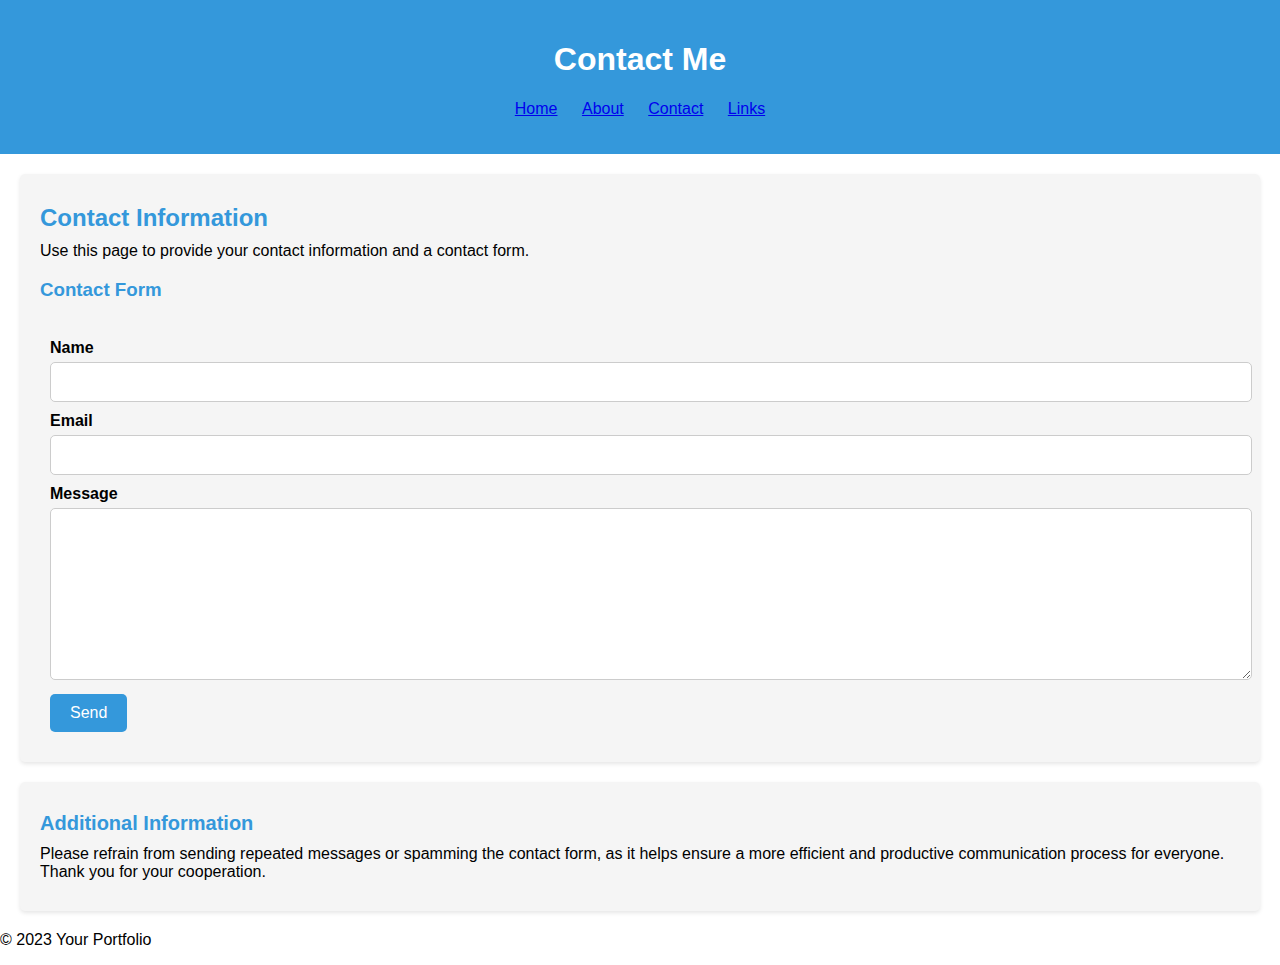
==== contact.html @ 59e8f731 "files" ====
<!DOCTYPE html>
<html>
<head>
  <meta charset="UTF-8">
  <title>Contact Me</title>
  <meta name="description" content="Contact Me Description">
  <link rel="stylesheet" type="text/css" href="styles.css">
</head>
<body>
  <header>
    <h1>Contact Me</h1>
    <nav>
      <ul>
        <li><a href="index.html">Home</a></li>
        <li><a href="about.html">About</a></li>
        <li><a href="contact.html">Contact</a></li>
        <li><a href="links.html">Links</a></li>
      </ul>
    </nav>
  </header>
  <main class="contact-main">
    <h2>Contact Information</h2>
    <p>Use this page to provide your contact information and a contact form.</p>
    <section>
      <h3>Contact Form</h3>
      <form>
        <label for="name">Name</label>
        <input type="text" id="name" name="name">
        <label for="email">Email</label>
        <input type="email" id="email" name="email">
        <label for="message">Message</label>
        <textarea id="message" name="message"></textarea>
        <button type="submit">Send</button>
      </form>
    </section>
  </main>
  <aside class="contact-aside">
    <h3>Additional Information</h3>
    <p>Please refrain from sending repeated messages or spamming the contact form, as it helps ensure a more efficient and productive communication process for everyone. Thank you for your cooperation.</p>
  </aside>
  
  <footer>
    <p>&copy; 2023 Your Portfolio</p>
  </footer>
</body>
</html>
---- styles.css ----
:root {
    --primary-color: #3498db;
    --secondary-color: #e74c3c;
    --font-family: 'Open Sans', Arial, sans-serif;
    --font-size: 16px;
  }
  
  @font-face {
    font-family: 'Open Sans';
    src: url('open-sans.woff2') format('woff2');
  }
  
  body {
    font-family: var(--font-family);
    font-size: var(--font-size);
    margin: 0;
    padding: 0;
    background-color: var(--backcolor, #fff); 
    transition: background-color 0.3s ease-in-out;
  }
  
  header {
    justify-content: space-between;
    align-items: center;
    padding: 20px;
    text-align: center;
    background-color: var(--primary-color); 
    color: #fff; 
    padding: 20px;
  }
  nav{
    text-align: center;
    background-color: var(--primary-color);
  }
  nav ul {
    list-style: none;
    padding: 0;
  }
  
  nav li {
    display: inline; 
    margin: 0 10px; 
  }
  
  .content-container {
    flex-direction: column;
    align-items: center;
    justify-content: center;
    text-align: center;
    padding: 20px;
    width: 100%;
  }

  .project {
    display: grid;
    grid-template-columns: 1fr;
    grid-gap: 20px;
    border: 1px solid #ddd;
    padding: 20px;
    text-align: left;
    background-color: #fff;
    transition: transform 0.3s ease;
    margin-top: 20px;
  }

  .project img {
    display: block;
    margin: 0 auto; 
    max-width: 100%; 
    height: auto;
  }

  .youtube-video{
    aspect-ratio: 16 / 9;
    width: 100%;
  }
  
  .intro{
    display: flex;
    flex-direction: column;
    align-items: center;
    justify-content: center;
    text-align: center;
    height: 50vh;
    border: 2px solid #3498db;
  padding: 20px;
  }

  .intro h2{
    color: var(--primary-color);
  }

  .intro p{
    font-size: 18px;
    margin: 20px;
  }
  
  .intro svg{
    margin-top: 20px;
    animation: smile-animation 2s ease-in-out infinite;
  }

  @keyframes smile-animation {
    0% {
      transform: scale(1);
    }
    50% {
      transform: scale(1.2);
    }
    100% {
      transform: scale(1);
    }
  }
  
  section h3 {
    color: var(--primary-color);
  }
  

  section figure {
    transition: transform 0.3s ease;
  }
  
  section figure:hover {
    transform: scale(1.05);
  }

  .contact-main {
    background-color: #f5f5f5;
    padding: 20px;
    margin: 20px;
    border-radius: 5px;
    box-shadow: 0 2px 4px rgba(0, 0, 0, 0.1);
  }
  
  .contact-main h2 {
    color: var(--primary-color);
    font-size: 24px;
    margin: 10px 0;
  }
  
  .contact-main p {
    font-size: 16px;
    margin: 10px 0;
  }
  .contact-main form {
    text-align: left;
    padding: 10px;
  }
  
  .contact-main label {
    display: block;
    margin-top: 10px;
    font-weight: bold;
  }
  
  .contact-main input[type="text"],
  .contact-main input[type="email"],
  .contact-main textarea {
    width: 100%;
    padding: 10px;
    margin-top: 5px;
    border: 1px solid #ccc;
    border-radius: 5px;
    font-size: 16px;
  }
  
  .contact-main textarea {
    height: 150px;
  }
  
  .contact-main button {
    background-color: var(--primary-color);
    color: #fff;
    border: none;
    border-radius: 5px;
    padding: 10px 20px;
    font-size: 16px;
    margin-top: 10px;
    cursor: pointer;
  }
  
  .contact-main button:hover {
    background-color: #0078d4;
  }
  .contact-aside {
    background-color: #f5f5f5;
    padding: 20px;
    margin: 20px;
    border-radius: 5px;
    box-shadow: 0 2px 4px rgba(0, 0, 0, 0.1);
  }
  
  .contact-aside h3 {
    color: var(--primary-color);
    font-size: 20px;
    margin: 10px 0;
  }
  
  .contact-aside p {
    font-size: 16px;
    margin: 10px 0;
  }
  

  @media (max-width: 768px) {
    main {
      grid-template-columns: 1fr;
    }
    header {
      flex-direction: column;
      text-align: center;
    }
  }
  
  .bio {
    display: flex;
    flex-direction: column;
    align-items: center;
    text-align: center;
    padding: 20px;
  }
  
  .bio picture {
    margin-bottom: 20px;
  }
  
  .bio h2 {
    color: var(--primary-color);
    margin: 20px 0;
    font-size: 24px;
  }
  
  .bio p {
    font-size: 16px;
    text-align: justify;
  }
  
  /* Style for the Education section */
  .bio section {
    text-align: left;
    margin-top: 20px;
  }
  
  .bio h3 {
    color: var(--primary-color);
    font-size: 20px;
    margin-bottom: 10px;
  }
  
  .bio ul {
    list-style: none;
    padding: 0;
    margin-left: 0;
  }
  
  .bio li {
    margin-bottom: 10px;
  }
  
  .bio li strong {
    font-weight: bold;
  }
  
  .bio li em {
    font-style: italic;
  }

  

  @media (max-width: 480px) {
    main {
      padding: 10px;
    }
    nav li {
      margin-right: 10px;
    }
  }

  table {
    width: 80%;
    margin: 20px auto;
    border-collapse: collapse;
    background-color: #fff;
    box-shadow: 0 2px 4px rgba(0, 0, 0, 0.1);
  }
  
  table th, table td {
    border: 1px solid #ddd;
    padding: 10px;
    text-align: center;
  }
  
  table th {
    background-color: #3498db;
    color: #fff;
  }
  
  table tr:nth-child(even) {
    background-color: #f2f2f2;
  }
  
  a:hover {
    text-decoration: underline;
  }
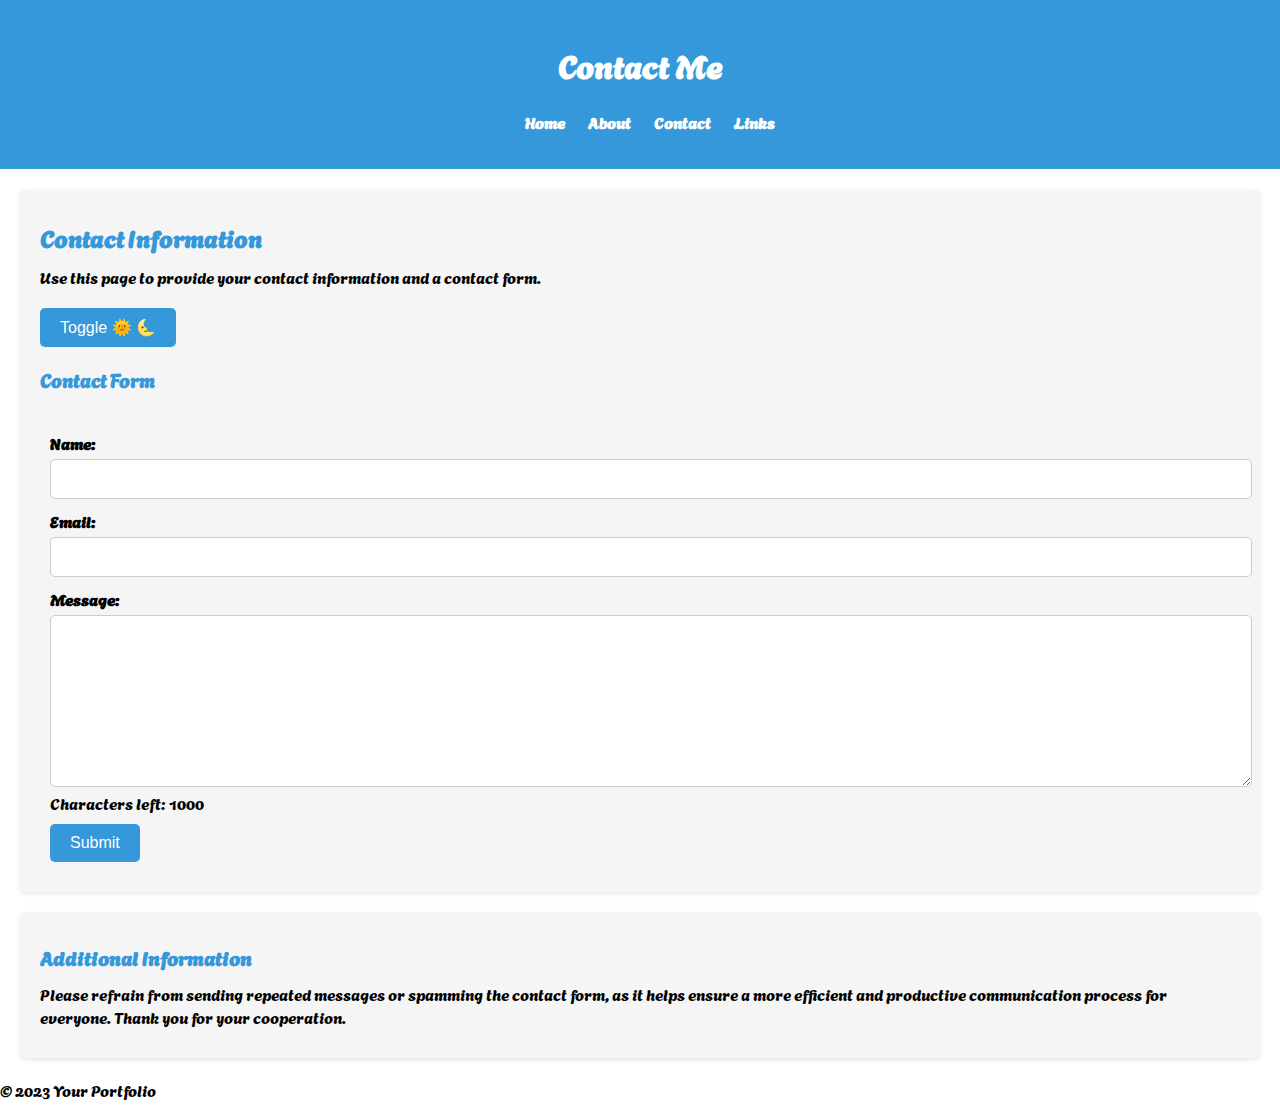
==== commit 014ada99: "js" ====
--- a/contact.html
+++ b/contact.html
@@ -22,17 +22,201 @@
     <h2>Contact Information</h2>
     <p>Use this page to provide your contact information and a contact form.</p>
     <section>
+      <button id="toggleButton">Toggle 🌞 🌜</button>
+    </section>
+    <section>
       <h3>Contact Form</h3>
-      <form>
-        <label for="name">Name</label>
-        <input type="text" id="name" name="name">
-        <label for="email">Email</label>
-        <input type="email" id="email" name="email">
-        <label for="message">Message</label>
-        <textarea id="message" name="message"></textarea>
-        <button type="submit">Send</button>
+      <form id="myForm">
+        <label for="name">Name:</label>
+        <input type="text" id="name" name="name" >
+    
+        <label for="email">Email:</label>
+        <input type="email" id="email" name="email" >
+    
+        <label for="message">Message:</label>
+        <textarea id="message" name="message" rows="4" ></textarea>
+        <div id="commentInfo">Characters left: <span id="charCount">1000</span></div>
+
+        <button type="submit">Submit</button>
       </form>
+
+      <output id="errorOutput"></output>
+      <output id="infoOutput"></output>
     </section>
+  <script>
+    document.addEventListener('DOMContentLoaded', function () {
+      var nameInput = document.getElementById('name');
+      var emailInput = document.getElementById('email');
+      var messageInput = document.getElementById('message');
+      var errorOutput = document.getElementById('errorOutput');
+      var successOutput = document.getElementById('successOutput');
+      var charCount = document.getElementById('charCount');
+      var form = document.getElementById('myForm');
+      // Retrieve the theme state from local storage
+      var savedTheme = localStorage.getItem('theme');
+      if (savedTheme === 'night') {
+        applyNightMode();
+      }
+      if(savedTheme === null){
+        savedTheme = 'day';
+      }
+      var toggleButton = document.getElementById('toggleButton');
+      console.log(savedTheme);
+      var form_errors = [];
+
+      nameInput.addEventListener('input', function (event) {
+        validateInput(event, /^[a-zA-Z\s]+$/, 'Name');
+      });
+
+      emailInput.addEventListener('input', function (event) {
+        validateInput(event, /^[^\s@]+@[^\s@]+\.[^\s@]+$/, 'Email');
+      });
+
+      messageInput.addEventListener('input', function (event) {
+        validateInput(event, /^[\s\S]*$/, 'Message');
+        updateCharCount(event.target);
+      });
+
+      form.addEventListener('submit', function(event){
+        event.preventDefault();
+        console.log(form_errors);
+        console.log(form);
+        submit();
+      });
+
+      toggleButton.addEventListener('click', toggleTheme);
+
+      function validateInput(event, regex, fieldName) {
+        var input = event.target;
+        var inputValue = input.value;
+
+        if (!regex.test(inputValue)) {
+          // Highlight the removed characters by wrapping them in a span with a different style
+          var diff = getDifference(input.defaultValue, inputValue);
+          var highlightedDiff = `<span class="removed-chars">${diff}</span>`;
+          var errorMessage = `Illegal character(s) entered in ${fieldName} field. Removed: ${highlightedDiff}`;
+          input.setCustomValidity(errorMessage);
+
+          // Display error message
+          showError(errorMessage);
+
+          // Clear the error message after 1 second
+          setTimeout(function () {
+            hideError();
+            input.setCustomValidity('');
+          }, 3000);
+        } else {
+          input.setCustomValidity('');
+          hideError();
+        }
+      }
+
+      function updateCharCount(textarea) {
+        var maxLength = 1000; // Adjust the maximum character limit as needed
+        var remainingChars = maxLength - textarea.value.length;
+
+        charCount.textContent = remainingChars;
+
+        // Update the style based on the remaining characters
+        if (remainingChars > 25) {
+          commentInfo.className = '';
+        } else if (remainingChars > 10) {
+          commentInfo.className = 'warn';
+        } else {
+          commentInfo.className = 'error';
+        }
+      }
+      
+      function getDifference(original, modified) {
+        var diff = '';
+        for (var i = 0; i < original.length; i++) {
+          if (original[i] !== modified[i]) {
+            diff += original[i];
+          }
+        }
+        return diff;
+      }
+
+      function showError(message) {
+        errorOutput.style.display = 'block';
+        errorOutput.innerHTML = message;
+        form_errors.push(message);
+      }
+
+      function hideError() {
+        errorOutput.style.display = 'none';
+        errorOutput.innerHTML = '';
+      }
+    
+      function toggleTheme() {
+        console.log("click");
+      var contactMain = document.querySelector('.contact-main');
+      var button = document.getElementById('toggleButton');
+
+      if (savedTheme == "day") {
+        // Switch to night mode
+        applyNightMode();
+        savedTheme = "night";
+      } else if(savedTheme == "night") {
+        // Switch to day mode
+        applyDayMode();
+        savedTheme ="day";
+        button.textContent = 'Toggle 🌞 🌜';
+      }
+
+      // Save the current theme state to local storage
+      localStorage.setItem('theme', savedTheme);
+    }
+
+    function applyNightMode() {
+      document.body.classList.add('dark-mode');
+      document.querySelector('.contact-main').style.backgroundColor = 'var(--contactnigh)';
+      document.querySelector('.contact-aside').style.backgroundColor = 'var(--contactnigh)';
+    }
+
+    function applyDayMode() {
+      document.body.classList.remove('dark-mode');
+      document.querySelector('.contact-main').style.backgroundColor = 'var(--contactday)';
+      document.querySelector('.contact-aside').style.backgroundColor = 'var(--contactday)';
+    }
+
+    async function submit() {
+      var name = document.getElementById('name').value;
+      var email = document.getElementById('email').value;
+      var message = document.getElementById('message').value;
+      var errorOutput = document.getElementById('errorOutput');
+      var infoOutput = document.getElementById('infoOutput');
+    
+      try { 
+        var response = await fetch('https://httpbin.org/post', {
+          method: 'POST',
+          headers: {
+            'Content-Type': 'application/json',
+          },
+          body: JSON.stringify({
+            name: name,
+            email: email,
+            message: message,
+            "form-errors": form_errors 
+          }),
+        });
+
+        if (response.ok) {
+          var responseData = await response.json();
+          console.log(responseData);
+          // Redirect to the response URL or handle it as needed
+          infoOutput.innerHTML = `<p>Response Parameters: ${responseData.data}</p>`;
+        } else {
+          console.error('Failed to submit form:', response.statusText);
+        }
+      } catch (error) {
+        console.error('Error submitting form:', error.message);
+      }
+       
+    }
+    
+});
+  </script>
   </main>
   <aside class="contact-aside">
     <h3>Additional Information</h3>
--- a/styles.css
+++ b/styles.css
@@ -1,13 +1,17 @@
 :root {
     --primary-color: #3498db;
     --secondary-color: #e74c3c;
-    --font-family: 'Open Sans', Arial, sans-serif;
+    --font-family: 'CustomFont', Arial, sans-serif;
     --font-size: 16px;
+    --contactday:#f5f5f5;
+    --contactnigh:#5f5f5f;
   }
   
   @font-face {
-    font-family: 'Open Sans';
-    src: url('open-sans.woff2') format('woff2');
+    font-family: 'CustomFont';
+    src: url('fonts/Agbalumo-Regular.ttf') format('truetype');;
+    font-weight: normal;
+    font-style: normal;
   }
   
   body {
@@ -15,7 +19,7 @@
     font-size: var(--font-size);
     margin: 0;
     padding: 0;
-    background-color: var(--backcolor, #fff); 
+    background-color: var(--backcolor); 
     transition: background-color 0.3s ease-in-out;
   }
   
@@ -28,18 +32,31 @@
     color: #fff; 
     padding: 20px;
   }
-  nav{
-    text-align: center;
-    background-color: var(--primary-color);
-  }
+  nav {
+
+    text-align: center;
+  }
+  
   nav ul {
     list-style: none;
-    padding: 0;
+    margin: 100;
   }
   
   nav li {
-    display: inline; 
-    margin: 0 10px; 
+    display: inline;
+    margin-right: 20px;
+  }
+  
+  nav a {
+    text-decoration: none;
+    color: #fff;
+    font-weight: bold;
+    font-size: 16px;
+    transition: color 0.3s;
+  }
+  
+  nav a:hover {
+    color: #ff6600;
   }
   
   .content-container {
@@ -81,9 +98,10 @@
     align-items: center;
     justify-content: center;
     text-align: center;
-    height: 50vh;
+    height: 30vh;
     border: 2px solid #3498db;
-  padding: 20px;
+    padding: 2px;
+    background-color: #f2f2f2;
   }
 
   .intro h2{
@@ -125,8 +143,67 @@
     transform: scale(1.05);
   }
 
+  projects {
+    display: flex;
+    flex-wrap: wrap;
+    justify-content: space-around;
+  }
+  
+  .featured-projects {
+    margin: 20px;
+    padding: 20px;
+    border: 2px solid #ccc;
+    border-radius: 10px;
+    background-color: #f8f8f8;
+  }
+  
+  .project {
+    margin: 20px;
+    padding: 20px;
+    border: 2px solid #ddd;
+    border-radius: 10px;
+    background-color: #fff;
+    text-align: center;
+    box-shadow: 0 0 10px rgba(0, 0, 0, 0.2);
+  }
+  
+  .project img {
+    max-width: 100%;
+    height: auto;
+    border-radius: 5px;
+  }
+ 
+  .project figcaption {
+    margin-top: 15px;
+  }
+  
+  .project h4 {
+    font-size: 1.5rem;
+    color: #333;
+    margin-bottom: 10px;
+  }
+  
+  .project p {
+    font-size: 1rem;
+    color: #666;
+    line-height: 1.4;
+  }
+  
+  .project iframe.youtube-video {
+    max-width: 100%;
+  }
+  
+  @media (max-width: 768px) {
+    .projects {
+      flex-direction: column;
+    }
+    .project {
+      width: 100%;
+    }
+  }
+  
   .contact-main {
-    background-color: #f5f5f5;
+    background-color: var(--contactday);
     padding: 20px;
     margin: 20px;
     border-radius: 5px;
@@ -184,7 +261,7 @@
     background-color: #0078d4;
   }
   .contact-aside {
-    background-color: #f5f5f5;
+    background-color: var(--contactday);
     padding: 20px;
     margin: 20px;
     border-radius: 5px;
@@ -304,4 +381,14 @@
     text-decoration: underline;
   }
 
-  +  #errorOutput {
+    color: red;
+    display: none;
+    margin-top: 10px;
+  }
+
+  .error-message {
+    color: red;
+    opacity: 1;
+    transition: opacity 1s ease-out;
+  }
